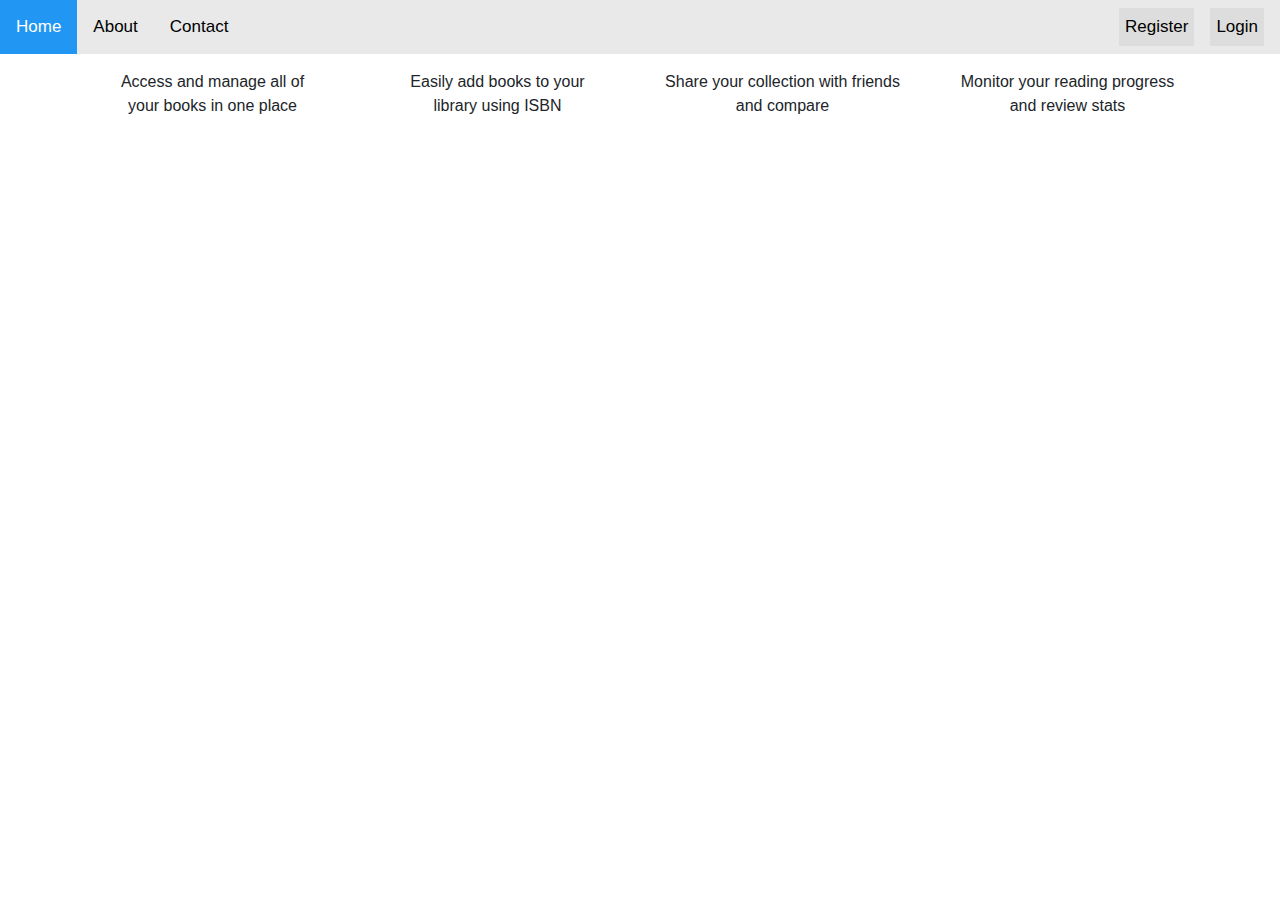
==== misc/html/home.html @ 6b965e80 "BW draft" ====
<!DOCTYPE html>
<html lang="en">
<head>
    <meta charset="UTF-8">
    <meta name="viewport" content="width=device-width, initial-scale=1.0">
    <title>Home</title>

    <link href="css/bootstrap.css" rel="stylesheet">
    <link href="css/bootstrap.min.css" rel="stylesheet">
    <link href="js/bootstrap.min.js">
    <link rel="stylesheet" href="css/style.css">
</head>
<body>



<div class="topnav">
    <a class="active" href="#home">Home</a>
    <a href="#about">About</a>
    <a href="#contact">Contact</a>
    <div class="search-container">
        <form action="#">
            <button type="submit">Login</button>
            <button type="submit">Register</button>
        </form>
    </div>
</div> 

<div class="banner" style="background-color: gray;">
    
</div>

<div class="container">
    <div class="row">
        <div class="col-lg-3 col-md-6 mt-3">
            <div class="box">
                <p>Access and manage all of<br> your books in one place</p>
            </div>
        </div>   
        <div class="col-lg-3 col-md-6 mt-3">
            <div class="box">
                <p>Easily add books to your<br>library using ISBN</p>
            </div>       
        </div>
        <div class="col-lg-3 col-md-6 mt-3">
            <div class="box">
                <p>Share your collection with friends<br>and compare</p>
            </div>       
        </div>
        <div class="col-lg-3 col-md-6 mt-3">
            <div class="box">
                <p>Monitor your reading progress<br>and review stats</p>
            </div>       
        </div>
        
    </div>
</div>



</body>
</html>
---- misc/html/css/style.css ----
html {
    margin: 0;
    padding: 0;
    height: 100%;
    width: 100%;
}

body {
    margin: 0;
    font-family:Verdana, Geneva, Tahoma, sans-serif;
}

* {box-sizing: border-box;}

/* Style the navbar */
.topnav {
  overflow: hidden;
  background-color: #e9e9e9;
}

/* Navbar links */
.topnav a {
  float: left;
  display: block;
  color: black;
  text-align: center;
  padding: 14px 16px;
  text-decoration: none;
  font-size: 17px;
}

/* Navbar links on mouse-over */
.topnav a:hover {
  background-color: #ddd;
  color: black;
}

/* Active/current link */
.topnav a.active {
  background-color: #2196F3;
  color: white;
}

/* Style the input container */
.topnav .search-container {
  float: right;
}

/* Style the input field inside the navbar */
.topnav input[type=text] {
  padding: 6px;
  margin-top: 8px;
  font-size: 17px;
  border: none;
}

/* Style the button inside the input container */
.topnav .search-container button {
  float: right;
  padding: 6px;
  margin-top: 8px;
  margin-right: 16px;
  background: #ddd;
  font-size: 17px;
  border: none;
  cursor: pointer;
}

.topnav .search-container button:hover {
  background: #ccc;
}

/* Add responsiveness - On small screens, display the navbar vertically instead of horizontally */
@media screen and (max-width: 600px) {
  .topnav .search-container {
    float: none;
  }
  .topnav a, .topnav input[type=text], .topnav .search-container button {
    float: none;
    display: block;
    text-align: left;
    width: 100%;
    margin: 0;
    padding: 14px;
  }
  .topnav input[type=text] {
    border: 1px solid #ccc;
  }
}

.bgimage {
    width:100%;
    height:500px;
    background: url('https://images.unsplash.com/photo-1438109491414-7198515b166b?q=80&fm=jpg&s=cbdabf7a79c087a0b060670a6d79726c');
    background-repeat: no-repeat;
    background-position: center;
    background-size:cover;
    background-attachment: fixed;
  }
  .bgimage h5 {
    color:white;
    text-shadow:2px 2px #333;
    position: relative;
    top: 80%;
    left: 80%;
    transform: translateY(-50%);
  }

/*4-columns layout under hero banner*/
.box {
    text-align: center;
}
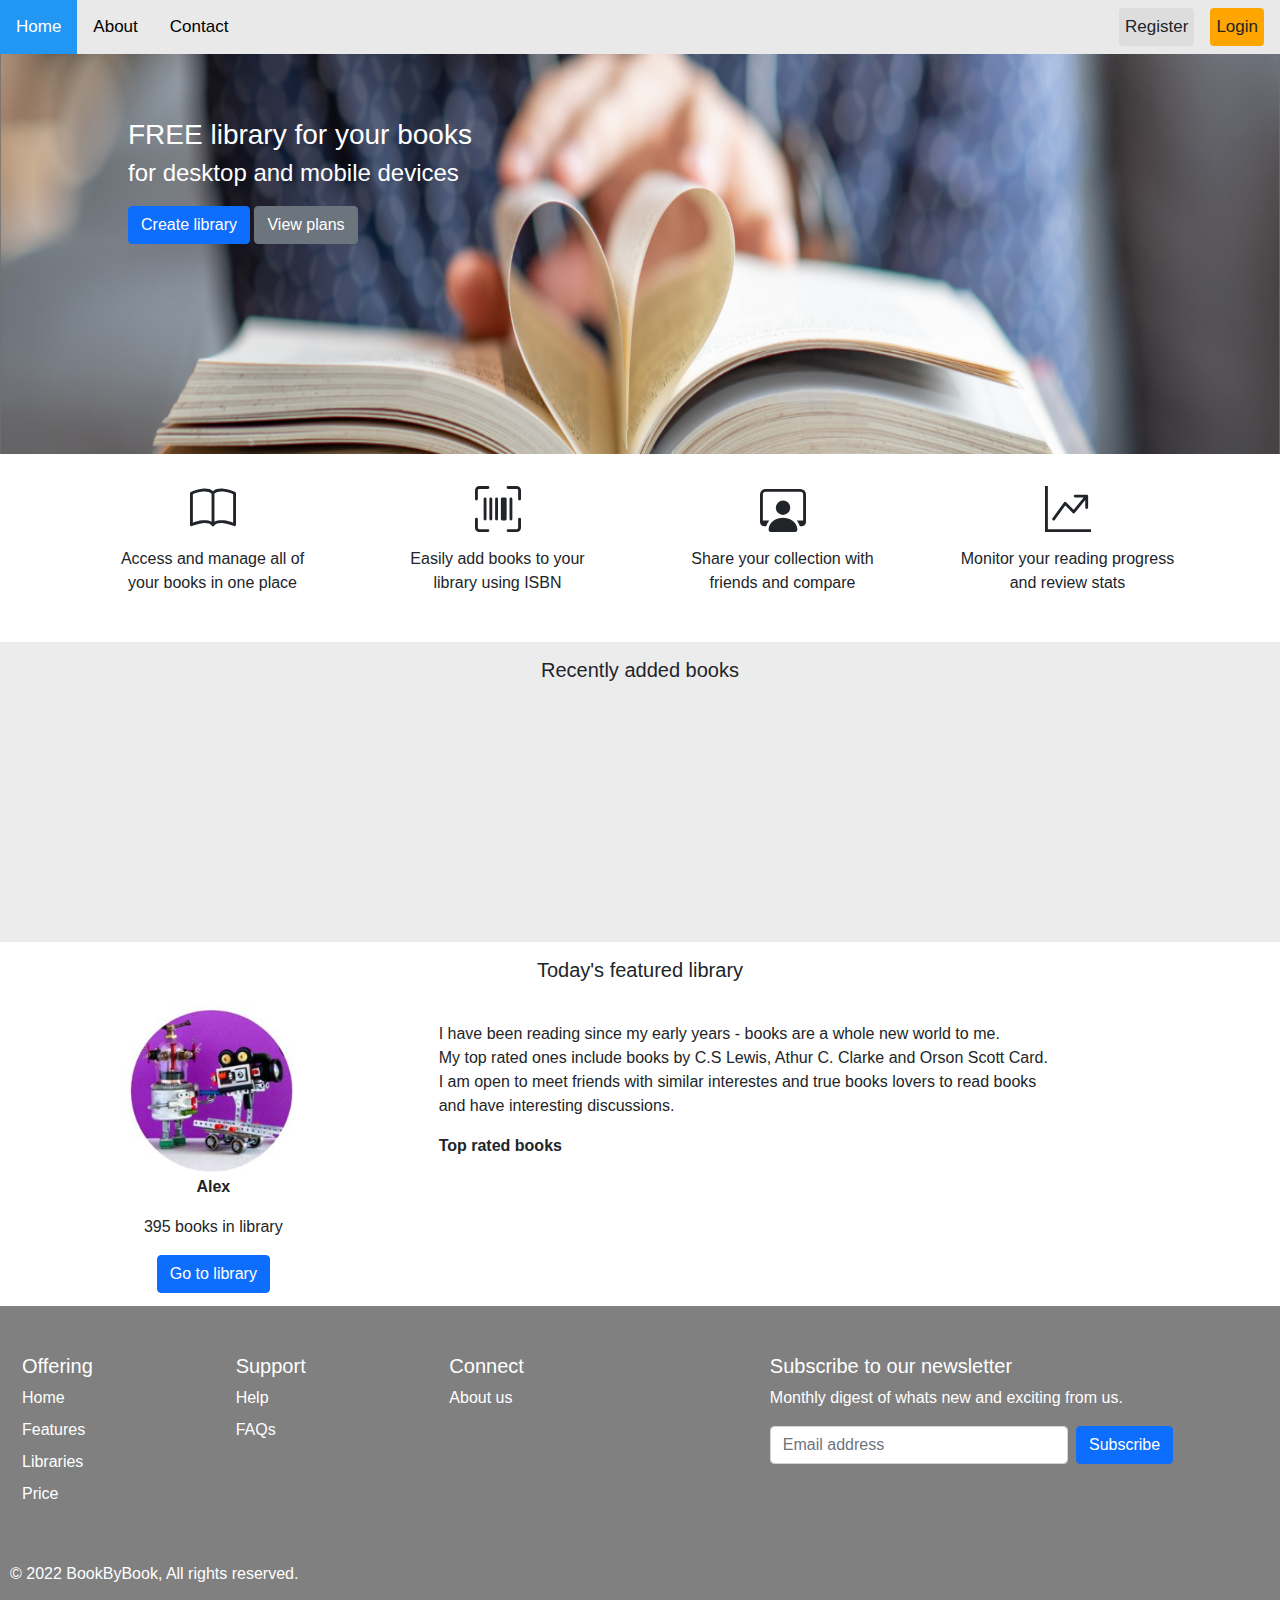
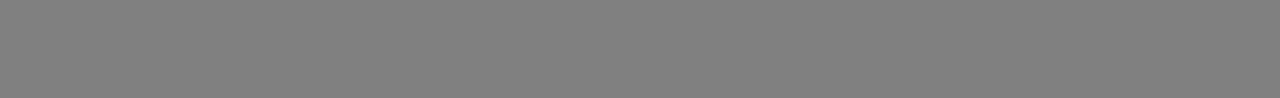
==== commit 09b2fd4c: "BW draft completed" ====
--- a/misc/html/home.html
+++ b/misc/html/home.html
@@ -20,43 +20,146 @@
     <a href="#contact">Contact</a>
     <div class="search-container">
         <form action="#">
-            <button type="submit">Login</button>
-            <button type="submit">Register</button>
+            <button type="button" class="btn" style="background-color: orange;" data-bs-toggle="modal" data-bs-target="#loginModal">Login</button>
+            <button type="button" class="btn" data-bs-toggle="modal" data-bs-target="#registerModal">Register</button>
         </form>
     </div>
 </div> 
 
-<div class="banner" style="background-color: gray;">
-    
+
+<div class="banner" style="background-color: gray; background-image: url('banner.png');">
+    <div class="banner-text">
+        <h3>FREE library for your books</h3>
+        <h4 style="padding-bottom: 10px;">for desktop and mobile devices</h4>
+        <button type="button" class="btn btn-primary">Create library</button>
+        <button type="button" class="btn btn-secondary">View plans</button>
+    </div>
 </div>
 
-<div class="container">
+<div class="container mt-3">
     <div class="row">
         <div class="col-lg-3 col-md-6 mt-3">
             <div class="box">
-                <p>Access and manage all of<br> your books in one place</p>
+                <svg xmlns="http://www.w3.org/2000/svg" width="46" height="46" fill="currentColor" class="bi bi-book" viewBox="0 0 16 16">
+                    <path d="M1 2.828c.885-.37 2.154-.769 3.388-.893 1.33-.134 2.458.063 3.112.752v9.746c-.935-.53-2.12-.603-3.213-.493-1.18.12-2.37.461-3.287.811V2.828zm7.5-.141c.654-.689 1.782-.886 3.112-.752 1.234.124 2.503.523 3.388.893v9.923c-.918-.35-2.107-.692-3.287-.81-1.094-.111-2.278-.039-3.213.492V2.687zM8 1.783C7.015.936 5.587.81 4.287.94c-1.514.153-3.042.672-3.994 1.105A.5.5 0 0 0 0 2.5v11a.5.5 0 0 0 .707.455c.882-.4 2.303-.881 3.68-1.02 1.409-.142 2.59.087 3.223.877a.5.5 0 0 0 .78 0c.633-.79 1.814-1.019 3.222-.877 1.378.139 2.8.62 3.681 1.02A.5.5 0 0 0 16 13.5v-11a.5.5 0 0 0-.293-.455c-.952-.433-2.48-.952-3.994-1.105C10.413.809 8.985.936 8 1.783z"/>
+                  </svg>
+                <p style="padding: 15px;">Access and manage all of<br> your books in one place</p>
             </div>
         </div>   
         <div class="col-lg-3 col-md-6 mt-3">
             <div class="box">
-                <p>Easily add books to your<br>library using ISBN</p>
+                <svg xmlns="http://www.w3.org/2000/svg" width="46" height="46" fill="currentColor" class="bi bi-upc-scan" viewBox="0 0 16 16">
+                    <path d="M1.5 1a.5.5 0 0 0-.5.5v3a.5.5 0 0 1-1 0v-3A1.5 1.5 0 0 1 1.5 0h3a.5.5 0 0 1 0 1h-3zM11 .5a.5.5 0 0 1 .5-.5h3A1.5 1.5 0 0 1 16 1.5v3a.5.5 0 0 1-1 0v-3a.5.5 0 0 0-.5-.5h-3a.5.5 0 0 1-.5-.5zM.5 11a.5.5 0 0 1 .5.5v3a.5.5 0 0 0 .5.5h3a.5.5 0 0 1 0 1h-3A1.5 1.5 0 0 1 0 14.5v-3a.5.5 0 0 1 .5-.5zm15 0a.5.5 0 0 1 .5.5v3a1.5 1.5 0 0 1-1.5 1.5h-3a.5.5 0 0 1 0-1h3a.5.5 0 0 0 .5-.5v-3a.5.5 0 0 1 .5-.5zM3 4.5a.5.5 0 0 1 1 0v7a.5.5 0 0 1-1 0v-7zm2 0a.5.5 0 0 1 1 0v7a.5.5 0 0 1-1 0v-7zm2 0a.5.5 0 0 1 1 0v7a.5.5 0 0 1-1 0v-7zm2 0a.5.5 0 0 1 .5-.5h1a.5.5 0 0 1 .5.5v7a.5.5 0 0 1-.5.5h-1a.5.5 0 0 1-.5-.5v-7zm3 0a.5.5 0 0 1 1 0v7a.5.5 0 0 1-1 0v-7z"/>
+                  </svg>
+                <p style="padding: 15px;">Easily add books to your<br>library using ISBN</p>
             </div>       
         </div>
         <div class="col-lg-3 col-md-6 mt-3">
             <div class="box">
-                <p>Share your collection with friends<br>and compare</p>
+                <svg xmlns="http://www.w3.org/2000/svg" width="46" height="46" fill="currentColor" class="bi bi-person-workspace" viewBox="0 0 16 16">
+                    <path d="M4 16s-1 0-1-1 1-4 5-4 5 3 5 4-1 1-1 1H4Zm4-5.95a2.5 2.5 0 1 0 0-5 2.5 2.5 0 0 0 0 5Z"/>
+                    <path d="M2 1a2 2 0 0 0-2 2v9.5A1.5 1.5 0 0 0 1.5 14h.653a5.373 5.373 0 0 1 1.066-2H1V3a1 1 0 0 1 1-1h12a1 1 0 0 1 1 1v9h-2.219c.554.654.89 1.373 1.066 2h.653a1.5 1.5 0 0 0 1.5-1.5V3a2 2 0 0 0-2-2H2Z"/>
+                  </svg>
+                <p style="padding: 15px;">Share your collection with <br>friends and compare</p>
             </div>       
         </div>
         <div class="col-lg-3 col-md-6 mt-3">
             <div class="box">
-                <p>Monitor your reading progress<br>and review stats</p>
+                <svg xmlns="http://www.w3.org/2000/svg" width="46" height="46" fill="currentColor" class="bi bi-graph-up-arrow" viewBox="0 0 16 16">
+                    <path fill-rule="evenodd" d="M0 0h1v15h15v1H0V0Zm10 3.5a.5.5 0 0 1 .5-.5h4a.5.5 0 0 1 .5.5v4a.5.5 0 0 1-1 0V4.9l-3.613 4.417a.5.5 0 0 1-.74.037L7.06 6.767l-3.656 5.027a.5.5 0 0 1-.808-.588l4-5.5a.5.5 0 0 1 .758-.06l2.609 2.61L13.445 4H10.5a.5.5 0 0 1-.5-.5Z"/>
+                  </svg>
+                <p style="padding: 15px;">Monitor your reading progress<br>and review stats</p>
             </div>       
         </div>
         
     </div>
 </div>
 
+<div class="container-fluid books mt-3">
+    <div class="row">
+        <h5 class="mt-3">Recently added books</h5>
+    </div>
+</div>
 
+<div class="container-fluid featured mt-3">
+    <div class="row">
+        <h5 class="mb-4">Today's featured library</h5>
+    </div>
+    <div class="row">
+        <div class="col-lg-4 col-md-8 justify-content-center">
+            <img src="profile_image.JPG" style="height:50%;"/>
+            
+            <p style="text-align: center;"><b>Alex</b></p>
+            <p>395 books in library</p>
+            <button type="button" class="btn btn-primary">Go to library</button>
+        </div>
+        <div class="col-lg-8 col-md-8 mt-3" >
+            <p style="text-align:left">I have been reading since my early years - books are a whole new world to me.<br>
+            My top rated ones include books by C.S Lewis, Athur C. Clarke and Orson Scott Card.<br>
+            I am open to meet friends with similar interestes and true books lovers to read books<br>
+            and have interesting discussions.
+        </p>
+        <p style="text-align:left"><b>Top rated books</b></p>
+    
+        </div>
+    </div>
+</div>
+
+<div class="containter mt-5">
+    <div class="row">
+<footer class="py-5" style="background-color: gray;">
+    <div class="row" style="margin-left:10px">
+      <div class="col-2">
+        <h5 style="color:white">Offering</h5>
+        <ul class="nav flex-column">
+          <li class="nav-item mb-2"><a href="#" class="nav-link p-0" style="color:white">Home</a></li>
+          <li class="nav-item mb-2"><a href="#" class="nav-link p-0" style="color:white">Features</a></li>
+          <li class="nav-item mb-2"><a href="#" class="nav-link p-0" style="color:white">Libraries</a></li>
+          <li class="nav-item mb-2"><a href="#" class="nav-link p-0" style="color:white">Price</a></li>
+        </ul>
+      </div>
+
+      <div class="col-2">
+        <h5 style="color:white">Support</h5>
+        <ul class="nav flex-column">
+            <li class="nav-item mb-2"><a href="#" class="nav-link p-0" style="color:white">Help</a></li>
+            <li class="nav-item mb-2"><a href="#" class="nav-link p-0" style="color:white">FAQs</a></li>
+        </ul>
+      </div>
+
+      <div class="col-2">
+        <h5 style="color:white">Connect</h5>
+        <ul class="nav flex-column">
+            <li class="nav-item mb-2"><a href="#" class="nav-link p-0" style="color:white">About us</a></li>
+      
+        </ul>
+      </div>
+
+      <div class="col-4 offset-1">
+        <form>
+          <h5 style="color:white">Subscribe to our newsletter</h5>
+          <p style="color:white">Monthly digest of whats new and exciting from us.</p>
+          <div class="d-flex w-100 gap-2">
+            <label for="newsletter1" class="visually-hidden">Email address</label>
+            <input id="newsletter1" type="text" class="form-control" placeholder="Email address">
+            <button class="btn btn-primary" type="button">Subscribe</button>
+          </div>
+        </form>
+      </div>
+    </div>
+
+    <div class="d-flex justify-content-between py-4 my-4" style="margin-left:10px; color: white;">
+      <p>© 2022 BookByBook, All rights reserved.</p>
+      <ul class="list-unstyled d-flex">
+        <li class="ms-3"><a class="link-dark" href="#"><svg class="bi" width="24" height="24"><use xlink:href="#twitter"></use></svg></a></li>
+        <li class="ms-3"><a class="link-dark" href="#"><svg class="bi" width="24" height="24"><use xlink:href="#instagram"></use></svg></a></li>
+        <li class="ms-3"><a class="link-dark" href="#"><svg class="bi" width="24" height="24"><use xlink:href="#facebook"></use></svg></a></li>
+      </ul>
+    </div>
+  </footer>
+
+</div>
+</div>
 
 </body>
 </html>--- a/misc/html/css/style.css
+++ b/misc/html/css/style.css
@@ -88,25 +88,35 @@
   }
 }
 
-.bgimage {
-    width:100%;
-    height:500px;
-    background: url('https://images.unsplash.com/photo-1438109491414-7198515b166b?q=80&fm=jpg&s=cbdabf7a79c087a0b060670a6d79726c');
-    background-repeat: no-repeat;
-    background-position: center;
-    background-size:cover;
-    background-attachment: fixed;
-  }
-  .bgimage h5 {
-    color:white;
-    text-shadow:2px 2px #333;
-    position: relative;
-    top: 80%;
-    left: 80%;
-    transform: translateY(-50%);
-  }
+.banner {
+ 
+  height: 400px;
+  background-repeat: no-repeat;
+  background-attachment: fixed;
+  background-size: 100% 65%;
+}
+.banner-text {
+
+  padding-top: 5%;
+  padding-left: 10%;
+  color: white;
+}
 
 /*4-columns layout under hero banner*/
 .box {
     text-align: center;
 }
+
+.books {
+  text-align: center;
+  background-color:rgb(236, 236, 236);
+  height: 300px;
+ 
+}
+
+.featured {
+  text-align: center;
+  height: 300px;
+  
+ 
+}
